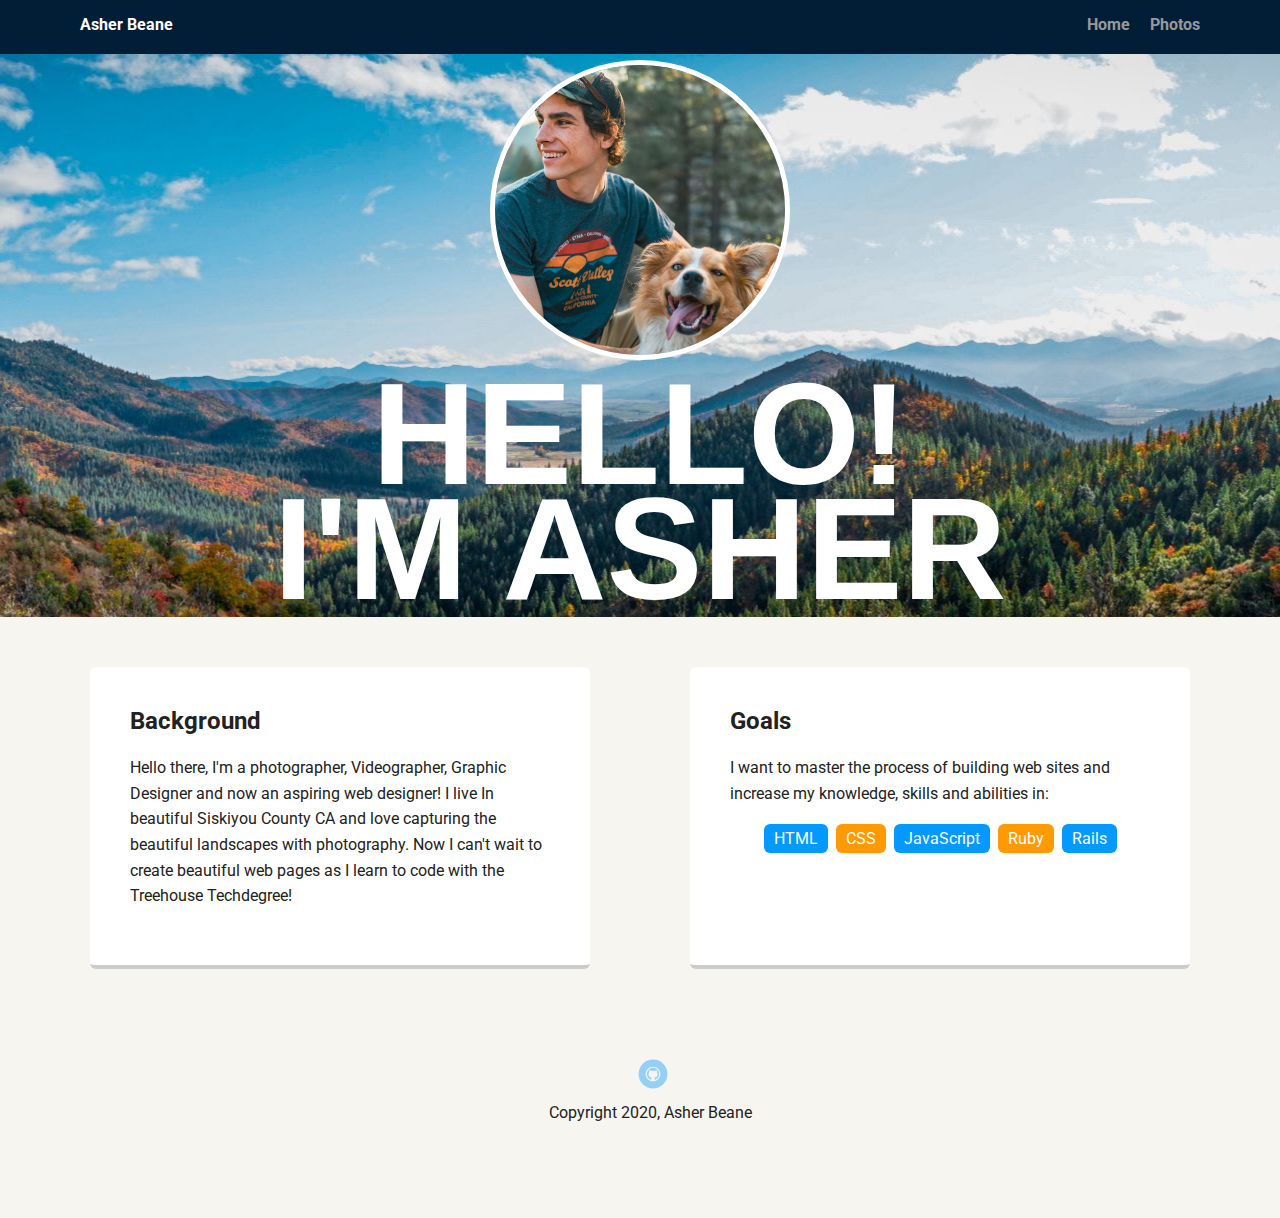
==== index.html @ eca531c5 "Personalization" ====
<!doctype html>
<html lang="en">
<head>
  <meta charset="utf-8">
  <title>Asher Beane Profile</title>
  <meta name="viewport" content="width=device-width, initial-scale=1.0">
  <link rel="stylesheet" href="styles.css">
  <link href="https://fonts.googleapis.com/css?family=Muli%7CRoboto:400,300,500,700,900" rel="stylesheet"></head>
  <body>

    <div class="main-nav">
        <ul class="nav">
          <li class="name">Asher Beane</li>
          <li><a href="index.html">Home</a></li>
          <li><a href="Photos.html">Photos</a></li>
        </ul>
    </div>

    <header class="background">
      <img src="images/profile.jpg" alt="Asher with his dog Chewy" class="profile-image">
      <h1 class="tag name">HELLO! <BR> I'M ASHER</h1>
      
    </header>

    <main class="flex">
      <div class="about-card">
        <h2>Background</h2>
        <p>Hello there, I'm a photographer, Videographer, Graphic Designer and now an aspiring web designer! I live In beautiful Siskiyou County CA and love capturing the beautiful landscapes with photography. Now I can't wait to create beautiful web pages as I learn to code with the Treehouse Techdegree!</p>
      </div> 

      <div class="about-card">
        <h2>Goals</h2>
        <p>I want to master the process of building web sites and increase my knowledge, skills and abilities in:</p>
        <ul class="skills">
          <li>HTML</li>
          <li>CSS</li>
          <li>JavaScript</li>
          <li>Ruby</li>
          <li>Rails</li>
        </ul>
      
      </div> 

    </main>
    <footer>
      <ul>
        <li><a href="https://github.com/Asherbeane" class="social github">Github</a></li>
      </ul>
      <p class="copyright">Copyright 2020, Asher Beane</p>
    </footer>
  </body>
  </html>
---- styles.css ----
/* Global Layout Set-up */
* { 
  box-sizing: border-box;
}
  
body {
  margin: 0;
  padding: 0;
  text-align: center;
  font-family: 'Roboto', sans-serif;
  color: #222;
  background: #f7f5f0;
}
/* Link Styles */

a {
  text-decoration: none;
  color: #999;
}
a:hover {
  color: #6633ff;
}

/* Section Styles */

.main-nav {
  width: 100%;
  background:rgb(2,30,55);
  min-height: 30px;
  padding: 10px;
  position: fixed;
  text-align: center;
}
.nav {
  display: flex;
  justify-content: space-around;
  font-weight: 700;
  list-style-type: none;
  margin: 0 auto;
  padding: 0;
}

.nav .name {
    display: block;
    margin-right: auto;
    color: white;
}
.nav li {
  padding: 5px 10px 10px 10px;
}
.nav a {
  transition: all .5s;
}
.nav a:hover {
  color: white
}

header {

  text-align: center;
  
  background-size: cover;
  overflow: hidden;
  padding-top: 60px;
  
}
.background{

  background: url('images/Small\ pano.jpg') no-repeat top center ;
}
.blank{
background-color:rgb(2,30,55);
color: white
}
header {
  line-height: 1.5;
}
header .profile-image {
  
  width: 300px;
  height: 300px;
  border-radius: 50%;
  border: 5px solid white;
  transition: all .5s;
}
header .profile-image:hover {
  transform: scale(1.2);
}
.tag {

  color: white;
  border-radius: 5px;
  margin: 10px auto;
  font-family: sans-serif;
  font-size: 900%;
  line-height: 0.8;

} 
.location {

  padding: 10px;
  border-radius: 5px;
  display: table;
  margin: 10px auto;
  color: White;
}
.about-card {
  margin: 30px;
  padding: 20px 40px 40px;
  max-width: 500px;
  text-align: left;
  background: #fff;
  border-bottom: 4px solid #ccc;
  border-radius: 6px;
  transition: all .5s;
}
.about-card:hover {
  border-color: rgb(0, 140, 255);
}

ul.skills {
  padding: 0;
  text-align: center;
}

.skills li {
  border-radius: 6px;
  display: inline-block;
  background: #ff9904;
  color: white;
  padding: 5px 10px;
  margin: 2px;
}

.skills li:nth-child(odd) {
  background: #0399ff;
}

footer {
  width: 100%;
  min-height: 30px;
  padding: 20px 0 40px 20px;
}

footer .copyright {
  top: -8px;
  font-size: .75em;
}

footer ul {
  list-style-type: none;
  margin: 0;
  padding: 0;
}

footer ul li {
  display: inline-block;
}

a.social {
  display: inline-block;
  text-indent: -9999px;
  margin-left: 5px;
  width: 30px;
  height: 30px;
  background-size: 30px 30px;
  opacity: .4;
  transition: all .5s;
}
a.instagram {
  background-image: url(images/twitter.svg);
}
a.youtube {
  background-image: url(images/linkedin.svg);
}
a.github {
  background-image: url(images/github.svg);
}
a.social:hover {
  opacity: 1;
}
.clearfix {
  clear: both;
}

/* Styles for larger screens */
@media screen and (min-width: 720px) {
  
  .flex {
      display: -ms-flexbox;      /* TWEENER - IE 10 */
      display: flex; 
      max-width: 1200px;
      -ms-flex-pack: distribute;
      justify-content: space-around;
      margin: 0 auto;
  }

  header {
    min-height: 470px;
  }

  .nav {
    max-width: 1200px;
    padding: 0 30px;
  }


  main {
    padding-top: 20px;
  }

  main p {
    line-height: 1.6em;
  }

  footer {
    font-size: 1.3em;
    max-width: 1200px;
    margin: 40px auto;
  }


  .Gallery:hover {
    transform: scale(1.2);
  }

.title{
  color: white;
  border-radius: 5px;
  margin: 5%;
  font-family: sans-serif;
  font-size: 700%;
  line-height: 0.8;

}
.list{
  display: inline;
  color: white;
  border-radius: 5px;
  margin: 5%;
  font-family: sans-serif;
  line-height: 0.8;
}
}
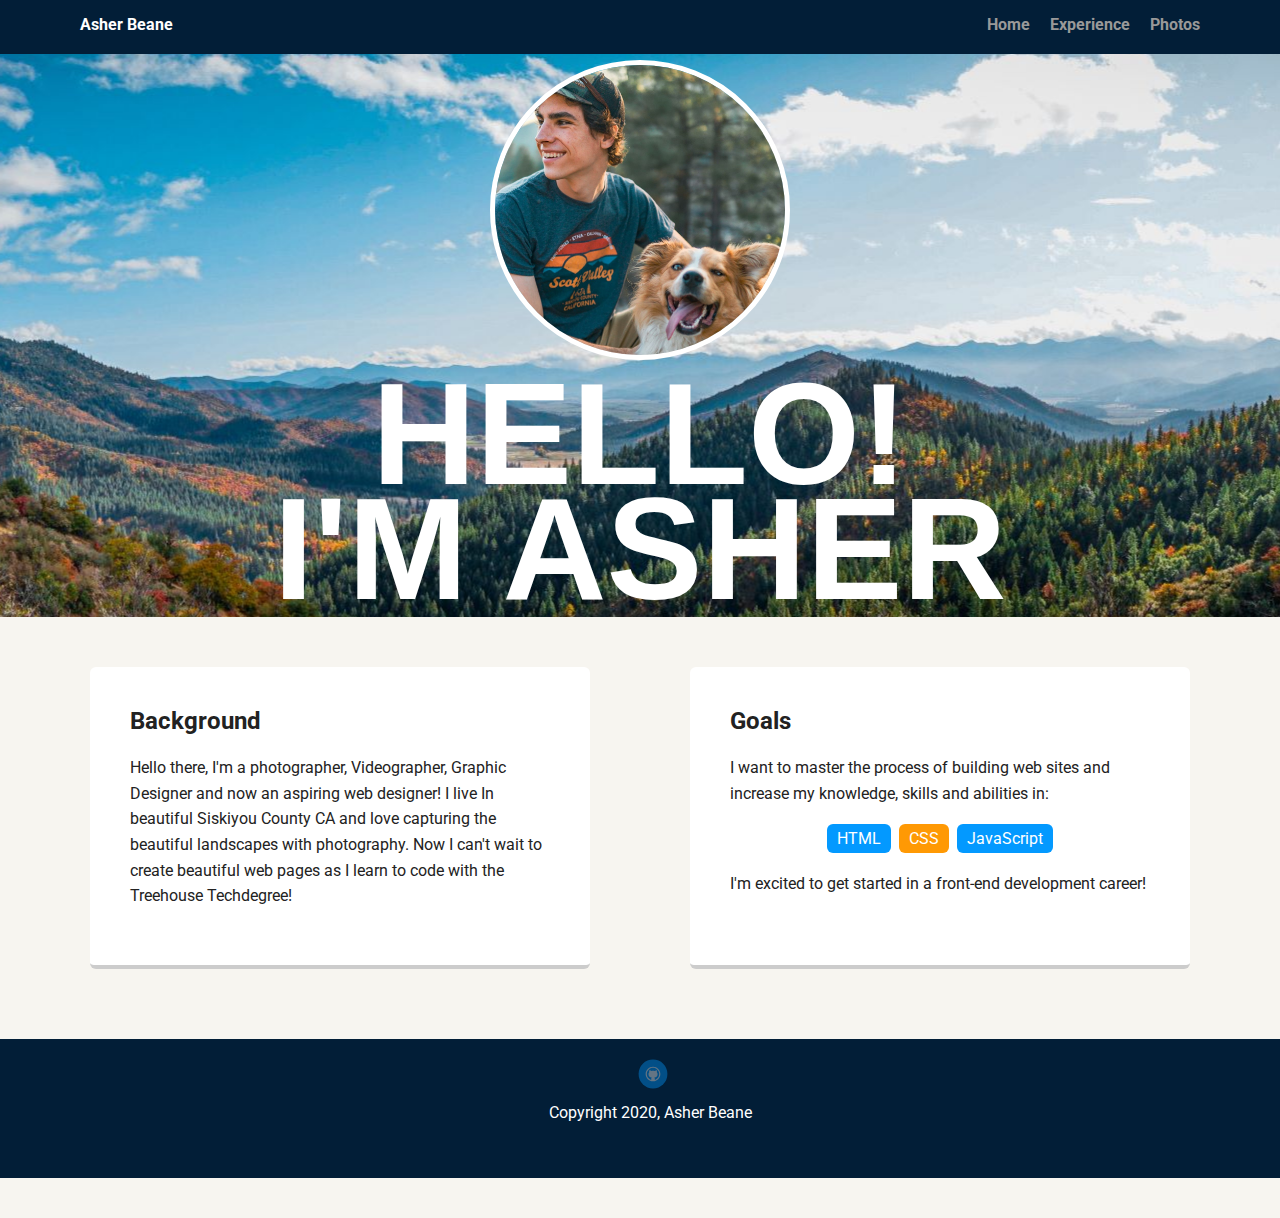
==== commit 87677160: "Updates to all pages" ====
--- a/index.html
+++ b/index.html
@@ -8,13 +8,14 @@
   <link href="https://fonts.googleapis.com/css?family=Muli%7CRoboto:400,300,500,700,900" rel="stylesheet"></head>
   <body>
 
-    <div class="main-nav">
+    <nav class="main-nav">
         <ul class="nav">
           <li class="name">Asher Beane</li>
           <li><a href="index.html">Home</a></li>
+          <li><a href="Experience.html">Experience</a></li>
           <li><a href="Photos.html">Photos</a></li>
         </ul>
-    </div>
+      </nav>
 
     <header class="background">
       <img src="images/profile.jpg" alt="Asher with his dog Chewy" class="profile-image">
@@ -23,23 +24,21 @@
     </header>
 
     <main class="flex">
-      <div class="about-card">
+      <section class="about-card">
         <h2>Background</h2>
         <p>Hello there, I'm a photographer, Videographer, Graphic Designer and now an aspiring web designer! I live In beautiful Siskiyou County CA and love capturing the beautiful landscapes with photography. Now I can't wait to create beautiful web pages as I learn to code with the Treehouse Techdegree!</p>
-      </div> 
+      </section> 
 
-      <div class="about-card">
+      <section class="about-card">
         <h2>Goals</h2>
         <p>I want to master the process of building web sites and increase my knowledge, skills and abilities in:</p>
         <ul class="skills">
           <li>HTML</li>
           <li>CSS</li>
           <li>JavaScript</li>
-          <li>Ruby</li>
-          <li>Rails</li>
         </ul>
-      
-      </div> 
+        <p>I'm excited to get started in a front-end development career!</p>
+      </section> 
 
     </main>
     <footer>
--- a/styles.css
+++ b/styles.css
@@ -56,26 +56,31 @@
 }
 
 header {
-
-  text-align: center;
-  
+  overflow: hidden;
+  text-align: center;
+  line-height: 1.5;
   background-size: cover;
-  overflow: hidden;
   padding-top: 60px;
-  
+
 }
 .background{
 
   background: url('images/Small\ pano.jpg') no-repeat top center ;
-}
-.blank{
+  
+  
+  
+}
+
+.blueheader{
 background-color:rgb(2,30,55);
-color: white
-}
-header {
-  line-height: 1.5;
-}
-header .profile-image {
+color: white;
+text-align: left;
+font-size:5vw;
+padding-bottom: 0px;
+}
+
+
+.profile-image {
   
   width: 300px;
   height: 300px;
@@ -140,6 +145,7 @@
   width: 100%;
   min-height: 30px;
   padding: 20px 0 40px 20px;
+  background-size: cover;
 }
 
 footer .copyright {
@@ -215,13 +221,16 @@
 
   footer {
     font-size: 1.3em;
-    max-width: 1200px;
     margin: 40px auto;
+    color: white;
+    background-color:rgb(2,30,55);
+    
   }
 
 
   .Gallery:hover {
     transform: scale(1.2);
+    transition: all .5s;
   }
 
 .title{
@@ -241,4 +250,15 @@
   font-family: sans-serif;
   line-height: 0.8;
 }
+.social{
+  display: flex;
+  justify-content: space-around;
+  font-weight: 700;
+  list-style-type: none;
+  margin: 0 auto;
+  padding: 0;
+}
+.social:hover{
+color:white;
+}
 }